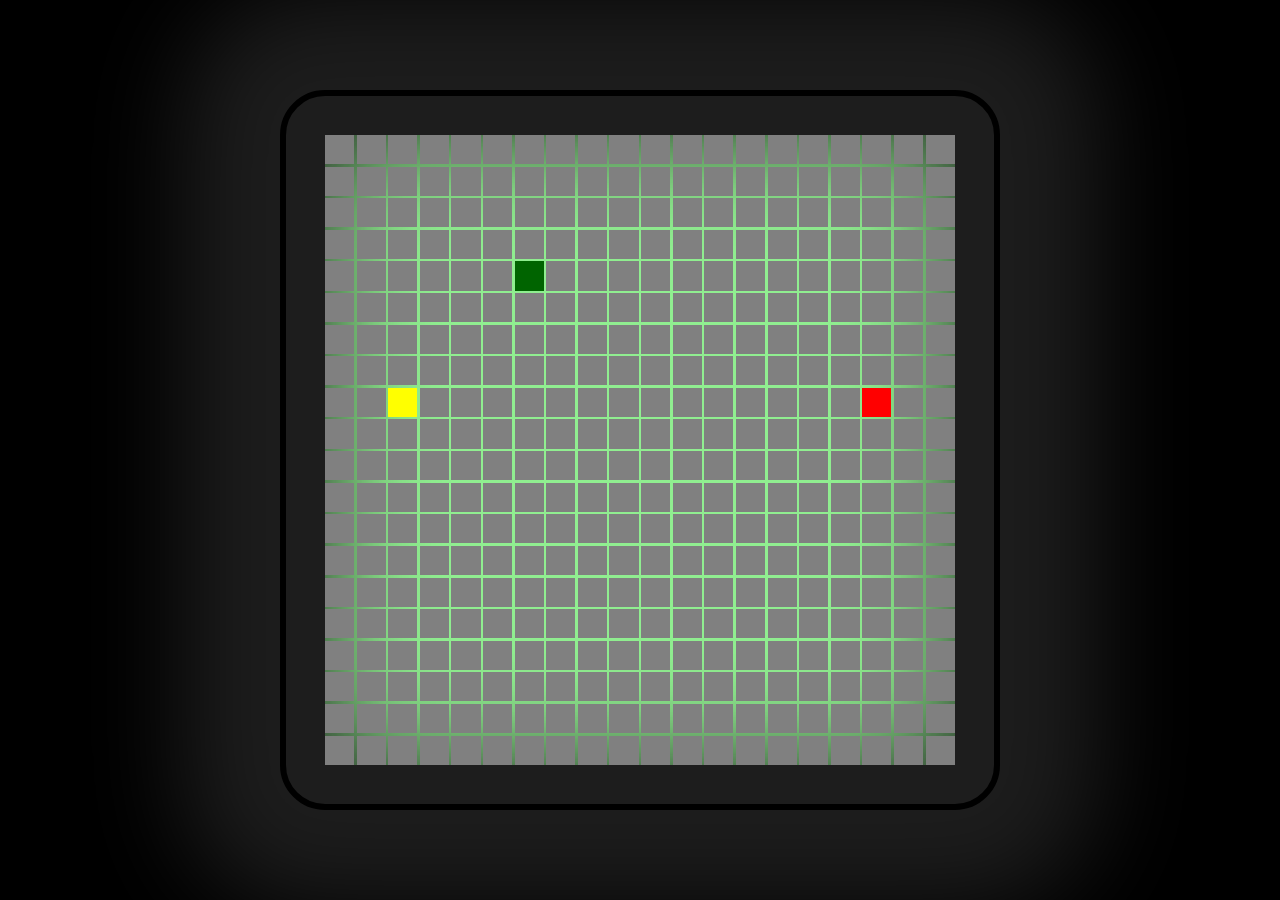
==== index.html @ a64592ac "Updates" ====
<!doctype html><html lang="en"><head><meta charset="utf-8"/><meta name="viewport" content="width=device-width,initial-scale=1"/><meta name="theme-color" content="#000000"/><meta name="description" content="Web site created using create-react-app"/><link rel="icon" href="./favicon.ico"><title>Snake!</title><script defer="defer" src="/static/js/main.060e3a72.js"></script><link href="/static/css/main.8e86ff6e.css" rel="stylesheet"></head><body><noscript>You need to enable JavaScript to run this app.</noscript><div id="root"></div></body></html>
---- static/css/main.8e86ff6e.css ----
body{-webkit-font-smoothing:antialiased;-moz-osx-font-smoothing:grayscale;font-family:-apple-system,BlinkMacSystemFont,Segoe UI,Roboto,Oxygen,Ubuntu,Cantarell,Fira Sans,Droid Sans,Helvetica Neue,sans-serif;margin:0}code{font-family:source-code-pro,Menlo,Monaco,Consolas,Courier New,monospace}html{background-color:#000}*{box-sizing:border-box;margin:0;padding:0}.m_entire__0-is0{--box-bgc:#1d1d1d;--map-size:20;color:#fff;height:100vh;width:100vw}.m_entire__0-is0,.m_entire__0-is0 .m_box__au2rE{align-items:center;display:flex;justify-content:center}.m_entire__0-is0 .m_box__au2rE{background-color:var(--box-bgc);border:.5vw solid #000;border-radius:5vh;box-shadow:0 0 100px 100px var(--box-bgc);height:80vh;width:80vh}.m_entire__0-is0 .m_box__au2rE .m_map__FlI8B{--map:70vh;grid-gap:.2vw;background-color:#90ee90;box-shadow:inset 0 0 8vw .3vw var(--box-bgc);display:grid;gap:.2vw;grid-template-columns:repeat(var(--map-size),calc((var(--map) - (var(--map-size) - 1)*0.2vw)/var(--map-size)));grid-template-rows:repeat(var(--map-size),calc((var(--map) - (var(--map-size) - 1)*0.2vw)/var(--map-size)));height:var(--map);overflow:hidden;width:var(--map)}.m_entire__0-is0 .m_box__au2rE .m_map__FlI8B .m_site__hX4G2{background-color:gray}.m_entire__0-is0 .m_box__au2rE .m_map__FlI8B .m_head__WIj9b{background-color:red}.m_entire__0-is0 .m_box__au2rE .m_map__FlI8B .m_body__3wbLw{--opacity:1;background-color:red;opacity:var(--opacity)}
/*# sourceMappingURL=main.8e86ff6e.css.map*/
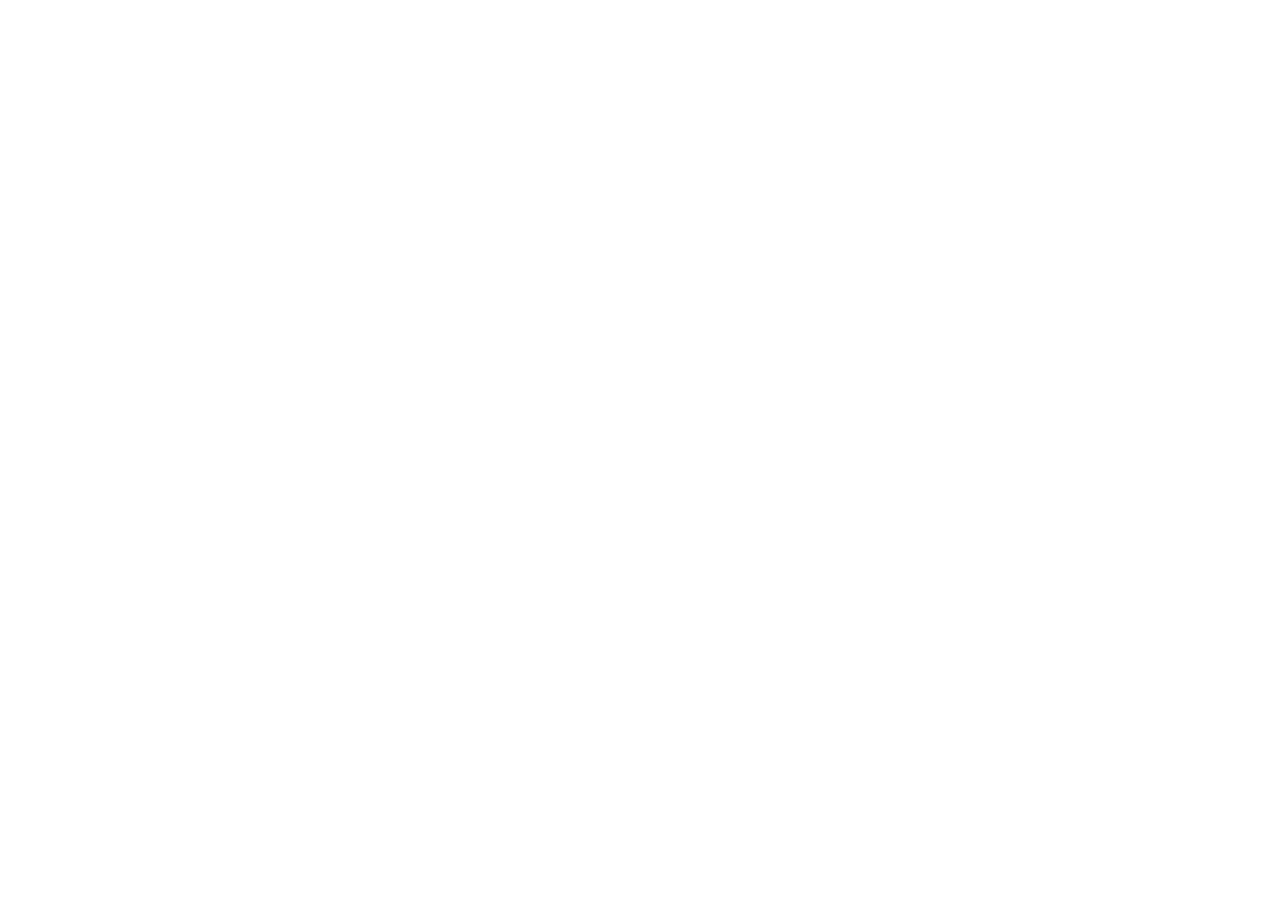
==== commit eefafff9: "Updates" ====
--- a/index.html
+++ b/index.html
@@ -1 +1 @@
-<!doctype html><html lang="en"><head><meta charset="utf-8"/><meta name="viewport" content="width=device-width,initial-scale=1"/><meta name="theme-color" content="#000000"/><meta name="description" content="Web site created using create-react-app"/><link rel="icon" href="./favicon.ico"><title>Snake!</title><script defer="defer" src="/static/js/main.060e3a72.js"></script><link href="/static/css/main.8e86ff6e.css" rel="stylesheet"></head><body><noscript>You need to enable JavaScript to run this app.</noscript><div id="root"></div></body></html>+<!doctype html><html lang="en"><head><meta charset="utf-8"/><meta name="viewport" content="width=device-width,initial-scale=1"/><meta name="theme-color" content="#000000"/><meta name="description" content="Web site created using create-react-app"/><link rel="icon" href="./favicon.ico"><title>Snake!</title><script defer="defer" src="/snake/static/js/main.f7727eab.js"></script><link href="/snake/static/css/main.8e86ff6e.css" rel="stylesheet"></head><body><noscript>You need to enable JavaScript to run this app.</noscript><div id="root"></div></body></html>
